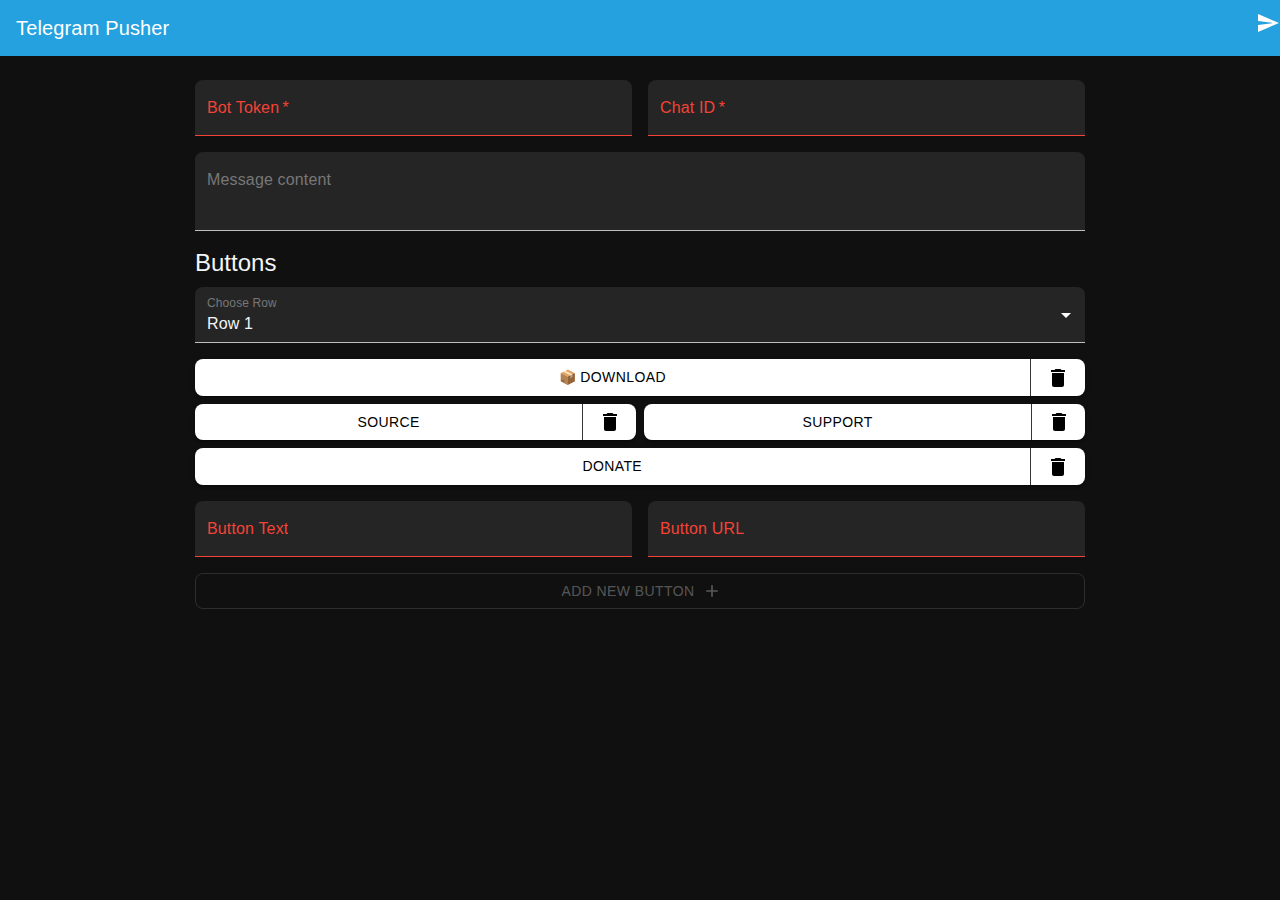
==== external/tgpusher/index.html @ 74bc26a5 "CLI Auto-generated MMRL Web Update" ====
<!doctype html><html><head><meta charset="utf-8"/><link rel="shortcut icon" href="#"/><link rel="apple-touch-icon" sizes="180x180" href="assets/favicons/apple-touch-icon.png"/><link rel="icon" type="image/png" sizes="32x32" href="assets/favicons/favicon-32x32.png"/><link rel="icon" type="image/png" sizes="16x16" href="assets/favicons/favicon-16x16.png"/><link rel="manifest" href="assets/favicons/site.webmanifest"/><link rel="mask-icon" href="assets/favicons/safari-pinned-tab.svg" color="#5bbad5"/><link rel="shortcut icon" href="assets/favicons/favicon.ico"/><meta name="msapplication-config" content="assets/favicons/browserconfig.xml"/><meta name="msapplication-TileColor" content="#101010"/><meta name="theme-color" content="#101010"/><title>Telegram Pusher</title><meta name="title" content="Telegram Pusher"/><meta name="description" content="N/A"/><meta property="og:type" content="website"/><meta property="og:url" content="https://dergoogler.com/tgpusher"/><meta property="og:title" content="Telegram Pusher"/><meta property="og:description" content="N/A"/><meta property="og:image" content="N/A.png"/><meta property="twitter:card" content="summary_large_image"/><meta property="twitter:url" content="https://dergoogler.com/tgpusher"/><meta property="twitter:title" content="Telegram Pusher"/><meta property="twitter:description" content="N/A"/><meta property="twitter:image" content="N/A.png"/><meta name="viewport" content="width=device-width,initial-scale=1,user-scalable=no,interactive-widget=resizes-content"/><link href="../../bundle/tgpusher.bundle.css?84e624afc7ee231fe581" rel="stylesheet"/></head><body><script defer="defer" src="../../bundle/tgpusher.84e624afc7ee231fe581.js?84e624afc7ee231fe581"></script></body></html>
---- bundle/tgpusher.bundle.css ----
ons-gesture-detector,ons-navigator,ons-page,ons-tabbar{display:block;touch-action:manipulation}ons-action-sheet,ons-alert-dialog,ons-dialog,ons-navigator,ons-splitter,ons-tabbar,ons-toast{bottom:0;left:0;overflow:hidden;position:absolute;right:0;top:0;touch-action:manipulation}ons-toast{pointer-events:none}ons-toast .toast{pointer-events:auto}ons-tab{-webkit-transform:translateZ(0);transform:translateZ(0)}ons-action-sheet,ons-alert-dialog,ons-dialog,ons-navigator,ons-page,ons-tabbar,ons-toast{z-index:2}ons-fab,ons-speed-dial{z-index:10001}ons-bottom-toolbar,ons-toolbar:not([inline]){left:0;position:absolute;right:0;z-index:10000}ons-toolbar:not([inline]){top:0}ons-bottom-toolbar{bottom:0}.page,.page--material,.page--material__content,.page__content{background-color:transparent!important;background:transparent!important}.page__content{-webkit-overflow-scrolling:touch;overflow:auto;-ms-touch-action:pan-y;z-index:0}.page.overflow-visible,.page.overflow-visible .page,.page.overflow-visible .page__content,.page.overflow-visible ons-navigator,.page.overflow-visible ons-splitter{overflow:visible}.page.overflow-visible .page__content.content-swiping,.page.overflow-visible .page__content.content-swiping .page,.page.overflow-visible .page__content.content-swiping .page__content{overflow:auto}.page[status-bar-fill]>.page__content{top:20px}.page[status-bar-fill]>.toolbar{box-sizing:content-box;padding-top:20px}.page[status-bar-fill]>.toolbar:not(.toolbar--cover-content)+.page__background+.page__content,.page[status-bar-fill]>.toolbar:not(.toolbar--transparent)+.page__background{top:64px}.page[status-bar-fill]>.toolbar--material:not(.toolbar--cover-content)+.page__background+.page__content,.page[status-bar-fill]>.toolbar--material:not(.toolbar-transparent)+.page__background{top:76px}.page[status-bar-fill]>.toolbar.toolbar--transparent+.page__background{top:0}ons-tabbar[status-bar-fill]>.tabbar--top__content{top:71px}ons-tabbar[status-bar-fill]>.tabbar--top{padding-top:22px}.toolbar+.page__background+.page__content ons-tabbar[status-bar-fill]>.tabbar--top,ons-tabbar[position=top] .page[status-bar-fill]>.page__content{top:0}.toolbar+.page__background+.page__content ons-tabbar[status-bar-fill]>.tabbar--top__content{top:49px}.page__content>.list:not(.list--material):first-child{margin-top:-1px}.page--wrapper>.page__background{display:none}ons-action-sheet[disabled],ons-alert-dialog[disabled],ons-dialog[disabled],ons-popover[disabled]{opacity:.75;pointer-events:none}ons-list-item[disabled]{pointer-events:none}ons-range[disabled]{opacity:.3;pointer-events:none}ons-pull-hook{display:block;margin:auto;position:relative;text-align:center;z-index:20002}ons-splitter,ons-splitter-content,ons-splitter-mask,ons-splitter-side{bottom:0;box-sizing:border-box;display:block;left:0;position:absolute;right:0;top:0;z-index:0}ons-splitter-mask{backdrop-filter:blur(4px);-webkit-backdrop-filter:blur(4px);background-color:rgba(0,0,0,.5)!important;display:none;opacity:0;z-index:4}ons-splitter-content{z-index:2}ons-splitter-side{right:auto;z-index:2}ons-splitter-side[side=right]{left:auto;right:0}ons-splitter-side[mode=collapse]{left:auto;right:100%;z-index:5}ons-splitter-side[side=right][mode=collapse]{left:100%;right:auto}ons-splitter-side[mode=split]{z-index:3}ons-toolbar-button>ons-icon[icon*=ion-]{font-size:26px}ons-range,ons-select{display:inline-block}ons-range>input{min-width:50px;width:100%}ons-select>select{width:100%}ons-carousel[disabled]{opacity:.75;pointer-events:none}ons-carousel[fullscreen]{height:100%}.ons-status-bar-mock{box-sizing:border-box;display:-webkit-flex;display:flex;font-family:Arial,Helvetica;font-size:12px;height:20px;-webkit-justify-content:space-between;justify-content:space-between;line-height:20px;padding:0 16px 0 6px;position:absolute;width:100%;z-index:30000}.ons-status-bar-mock i{padding:0 2px}.ons-status-bar-mock.android{background-color:#222;color:#fff;font-family:Roboto,Arial,Helvetica}.ons-status-bar-mock.android~*{bottom:0;position:inherit;top:20px;width:100%}.ons-ios-scroll-fix .page:not(.page--wrapper)[shown]>.page__content{overflow-y:hidden}.ons-ios-scroll-fix ons-splitter-side>.page:not(.page--wrapper)[shown]>.page__content{overflow-y:auto}ons-row{box-sizing:border-box;display:-webkit-flex;display:-moz-flex;display:flex;-webkit-flex-wrap:wrap;flex-wrap:wrap;width:100%}ons-row[align=top],ons-row[vertical-align=top]{box-align:start;-webkit-align-items:flex-start;-moz-align-items:flex-start;align-items:flex-start}ons-row[align=bottom],ons-row[vertical-align=bottom]{box-align:end;-webkit-align-items:flex-end;-moz-align-items:flex-end;align-items:flex-end}ons-row[align=center],ons-row[vertical-align=center]{box-align:center;-webkit-align-items:center;-moz-align-items:center;align-items:center;text-align:inherit}ons-row+ons-row{padding-top:0}ons-col{box-sizing:border-box;display:block;-webkit-flex:1;-moz-flex:1;flex:1;width:100%}ons-col[align=top],ons-col[vertical-align=top]{-webkit-align-self:flex-start;align-self:flex-start}ons-col[align=bottom],ons-col[vertical-align=bottom]{-webkit-align-self:flex-end;align-self:flex-end}ons-col[align=center],ons-col[vertical-align=center]{-ms-flex-item-align:center;-webkit-align-self:center;-moz-align-self:center;text-align:inherit}.ons-icon{-webkit-font-smoothing:antialiased;-moz-osx-font-smoothing:grayscale;display:inline-block;font-size:inherit;font-style:normal;font-weight:400;line-height:inherit;text-rendering:auto}.segment__button .ons-icon{line-height:normal}:not(ons-toolbar-button):not(ons-action-sheet-button):not(.segment__button)>.ons-icon--ion{line-height:.75em;vertical-align:-25%}.ons-icon[spin]{-webkit-animation:ons-icon-spin 2s linear infinite;animation:ons-icon-spin 2s linear infinite}@-webkit-keyframes ons-icon-spin{0%{-webkit-transform:rotate(0deg)}to{-webkit-transform:rotate(359deg)}}@keyframes ons-icon-spin{0%{-webkit-transform:rotate(0deg);transform:rotate(0deg)}to{-webkit-transform:rotate(359deg);transform:rotate(359deg)}}.ons-icon[rotate="90"]{-webkit-transform:rotate(90deg);transform:rotate(90deg)}.ons-icon[rotate="180"]{-webkit-transform:rotate(180deg);transform:rotate(180deg)}.ons-icon[rotate="270"]{-webkit-transform:rotate(270deg);transform:rotate(270deg)}.ons-icon[fixed-width]{text-align:center;width:1.28571429em}.ons-icon--lg{font-size:1.33333333em;line-height:.75em;vertical-align:-15%}.ons-icon--2x{font-size:2em}.ons-icon--3x{font-size:3em}.ons-icon--4x{font-size:4em}.ons-icon--5x{font-size:5em}.ons-icon.fa{font-family:Font Awesome\ 5 Brands,Font Awesome\ 5 Free;font-weight:900}ons-checkbox,ons-input,ons-radio,ons-search-input{display:inline-block;position:relative}ons-input .text-input,ons-search-input .search-input{display:inline-block;width:100%}ons-input .text-input__label:not(.text-input--material__label),ons-input:not([float]) .text-input--material__label--active{display:none}ons-checkbox[disabled],ons-input[disabled],ons-radio[disabled],ons-search-input[disabled],ons-segment[disabled]{opacity:.5;pointer-events:none}ons-input input.text-input--material::-webkit-input-placeholder{color:transparent}ons-input input.text-input--material::-moz-placeholder{color:transparent}ons-input input.text-input--material:-ms-input-placeholder{color:transparent}@media(orientation:landscape){html[onsflag-iphonex-landscape] ons-splitter-side[side=left] .page__content{padding-right:0}html[onsflag-iphonex-landscape] ons-splitter-side[side=right] .page__content{padding-left:0}html[onsflag-iphonex-landscape] .page__content>ons-progress-bar>.progress-bar{margin-left:-44px;margin-right:-44px;width:calc(100% + 88px)}html[onsflag-iphonex-landscape] ons-splitter-side[side=right] .page__content>.list:not(.list--inset){margin-left:0}html[onsflag-iphonex-landscape] ons-splitter-side[side=right] .page__content>.list:not(.list--inset)>.list-header{padding-left:15px}html[onsflag-iphonex-landscape] ons-splitter-side[side=right] .page__content>.list:not(.list--inset)>.list-item{padding-left:14px}html[onsflag-iphonex-landscape] ons-splitter-side[side=left] .page__content>.list:not(.list--inset){margin-right:0}html[onsflag-iphonex-landscape] ons-splitter-side[side=left] .page__content>.list:not(.list--inset)>.list-item--chevron:before{right:16px}html[onsflag-iphonex-landscape] ons-splitter-side[side=left] .page__content>.list:not(.list--inset)>.list-item>.list-item__center:last-child{padding-right:6px}html[onsflag-iphonex-landscape] ons-splitter-side[side=left] .page__content>.list:not(.list--inset)>.list-item>.list-item__right{padding-right:12px}html[onsflag-iphonex-landscape] ons-splitter-side[side=left] .page__content>.list:not(.list--inset)>.list-item>.list-item--chevron__right{padding-right:30px}}ons-progress-bar{display:block}ons-progress-circular{display:inline-block;height:32px;width:32px}ons-progress-circular>svg.progress-circular{height:100%;width:100%}.ripple{display:block;overflow:hidden}.ripple,.ripple__background{bottom:0;left:0;pointer-events:none;position:absolute;right:0;top:0}.ripple__background{background:hsla(0,0%,100%,.2);opacity:0}.ripple__wave{background:hsla(0,0%,100%,.2);border-radius:50%;height:0;left:0;pointer-events:none;position:absolute;top:0;width:0;z-index:0}.button--material--flat .ripple__background,.button--material--flat .ripple__wave,.ripple--light-gray__background,.ripple--light-gray__wave,ons-list-item .ripple__background,ons-list-item .ripple__wave{background:hsla(0,0%,74%,.3)}.ons-swiper{box-sizing:border-box;display:block;overflow:hidden}.ons-swiper-target{display:-webkit-flex;display:flex;-webkit-flex-direction:row;flex-direction:row;height:100%;z-index:1}.ons-swiper-target--vertical{-webkit-flex-direction:column;flex-direction:column}.ons-swiper-target>*{box-sizing:border-box;-webkit-flex-shrink:0;flex-shrink:0;height:inherit;position:relative!important;width:100%}.ons-swiper-target.active:not(.swiping)>.page:not([shown]){visibility:hidden}.ons-swiper-tabbar .tabbar--material__button:after{display:none}.ons-swiper-blocker{bottom:0;display:block;left:0;pointer-events:none;position:absolute;right:0;top:0}*,:after,:before{box-sizing:border-box;touch-action:manipulation}* ::-webkit-scrollbar,:after ::-webkit-scrollbar,:before ::-webkit-scrollbar{display:none}@media(prefers-reduced-motion:no-preference){:root{scroll-behavior:smooth}}::-webkit-scrollbar{display:none}::-moz-selection{background:#fff;color:#000}::selection{background:#fff;color:#000}.lazy-container{opacity:0;transform:translateY(20px);transition:opacity .5s ease-out,transform .5s ease-out}.lazy-container.fade-in{opacity:1;transform:translateY(0)}
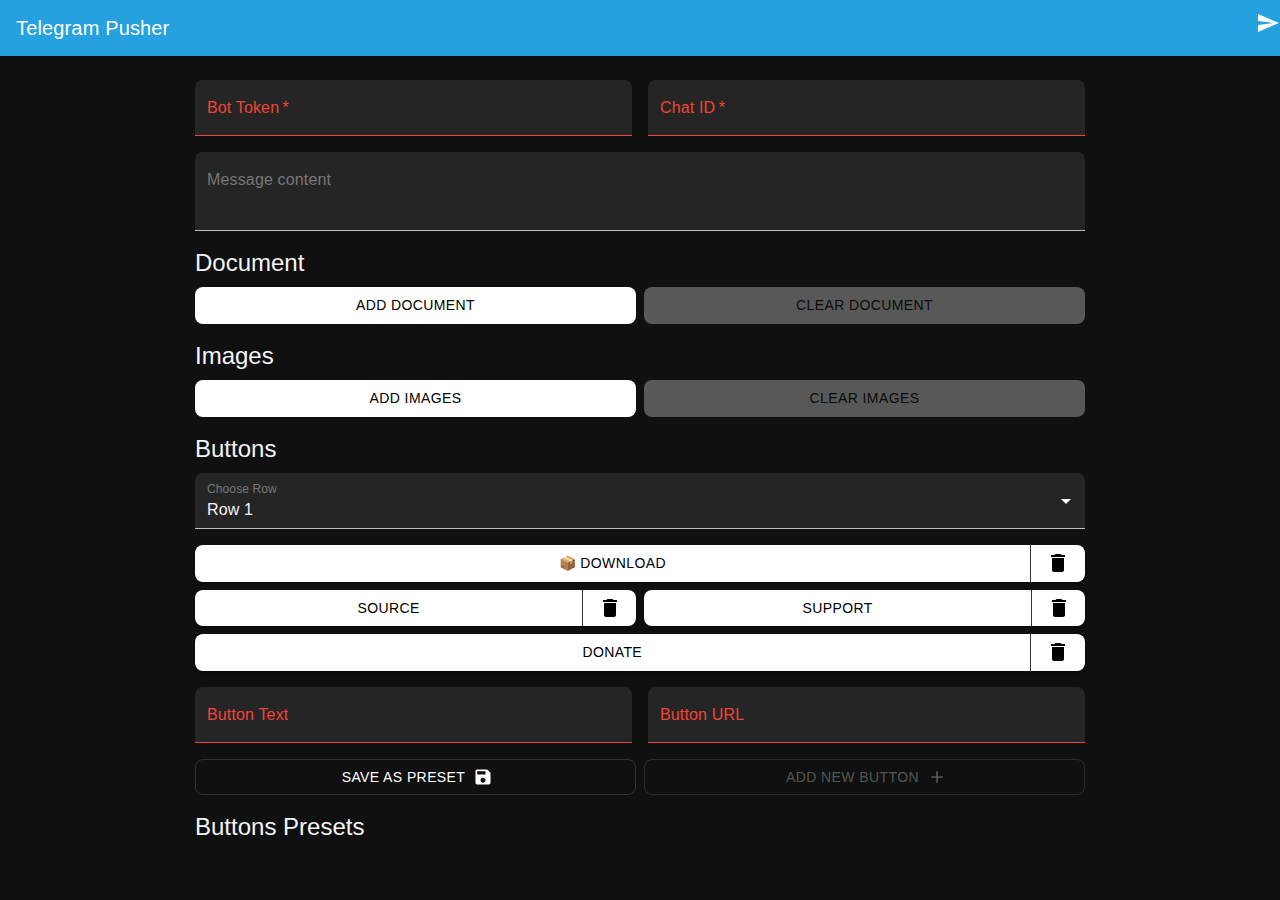
==== commit 3076ac2c: "CLI Auto-generated MMRL Web Update" ====
--- a/external/tgpusher/index.html
+++ b/external/tgpusher/index.html
@@ -1 +1 @@
-<!doctype html><html><head><meta charset="utf-8"/><link rel="shortcut icon" href="#"/><link rel="apple-touch-icon" sizes="180x180" href="assets/favicons/apple-touch-icon.png"/><link rel="icon" type="image/png" sizes="32x32" href="assets/favicons/favicon-32x32.png"/><link rel="icon" type="image/png" sizes="16x16" href="assets/favicons/favicon-16x16.png"/><link rel="manifest" href="assets/favicons/site.webmanifest"/><link rel="mask-icon" href="assets/favicons/safari-pinned-tab.svg" color="#5bbad5"/><link rel="shortcut icon" href="assets/favicons/favicon.ico"/><meta name="msapplication-config" content="assets/favicons/browserconfig.xml"/><meta name="msapplication-TileColor" content="#101010"/><meta name="theme-color" content="#101010"/><title>Telegram Pusher</title><meta name="title" content="Telegram Pusher"/><meta name="description" content="N/A"/><meta property="og:type" content="website"/><meta property="og:url" content="https://dergoogler.com/tgpusher"/><meta property="og:title" content="Telegram Pusher"/><meta property="og:description" content="N/A"/><meta property="og:image" content="N/A.png"/><meta property="twitter:card" content="summary_large_image"/><meta property="twitter:url" content="https://dergoogler.com/tgpusher"/><meta property="twitter:title" content="Telegram Pusher"/><meta property="twitter:description" content="N/A"/><meta property="twitter:image" content="N/A.png"/><meta name="viewport" content="width=device-width,initial-scale=1,user-scalable=no,interactive-widget=resizes-content"/><link href="../../bundle/tgpusher.bundle.css?84e624afc7ee231fe581" rel="stylesheet"/></head><body><script defer="defer" src="../../bundle/tgpusher.84e624afc7ee231fe581.js?84e624afc7ee231fe581"></script></body></html>+<!doctype html><html><head><meta charset="utf-8"/><link rel="shortcut icon" href="#"/><link rel="apple-touch-icon" sizes="180x180" href="assets/favicons/apple-touch-icon.png"/><link rel="icon" type="image/png" sizes="32x32" href="assets/favicons/favicon-32x32.png"/><link rel="icon" type="image/png" sizes="16x16" href="assets/favicons/favicon-16x16.png"/><link rel="manifest" href="assets/favicons/site.webmanifest"/><link rel="mask-icon" href="assets/favicons/safari-pinned-tab.svg" color="#5bbad5"/><link rel="shortcut icon" href="assets/favicons/favicon.ico"/><meta name="msapplication-config" content="assets/favicons/browserconfig.xml"/><meta name="msapplication-TileColor" content="#101010"/><meta name="theme-color" content="#101010"/><title>Telegram Pusher</title><meta name="title" content="Telegram Pusher"/><meta name="description" content="N/A"/><meta property="og:type" content="website"/><meta property="og:url" content="https://dergoogler.com/tgpusher"/><meta property="og:title" content="Telegram Pusher"/><meta property="og:description" content="N/A"/><meta property="og:image" content="N/A.png"/><meta property="twitter:card" content="summary_large_image"/><meta property="twitter:url" content="https://dergoogler.com/tgpusher"/><meta property="twitter:title" content="Telegram Pusher"/><meta property="twitter:description" content="N/A"/><meta property="twitter:image" content="N/A.png"/><meta name="viewport" content="width=device-width,initial-scale=1,user-scalable=no,interactive-widget=resizes-content"/><link href="../../bundle/tgpusher.bundle.css?fe0891d561e9f3ad62f9" rel="stylesheet"/></head><body><script defer="defer" src="../../bundle/tgpusher.fe0891d561e9f3ad62f9.js?fe0891d561e9f3ad62f9"></script><script defer="defer" src="../../bundle/onsenui.fe0891d561e9f3ad62f9.js?fe0891d561e9f3ad62f9"></script></body></html>